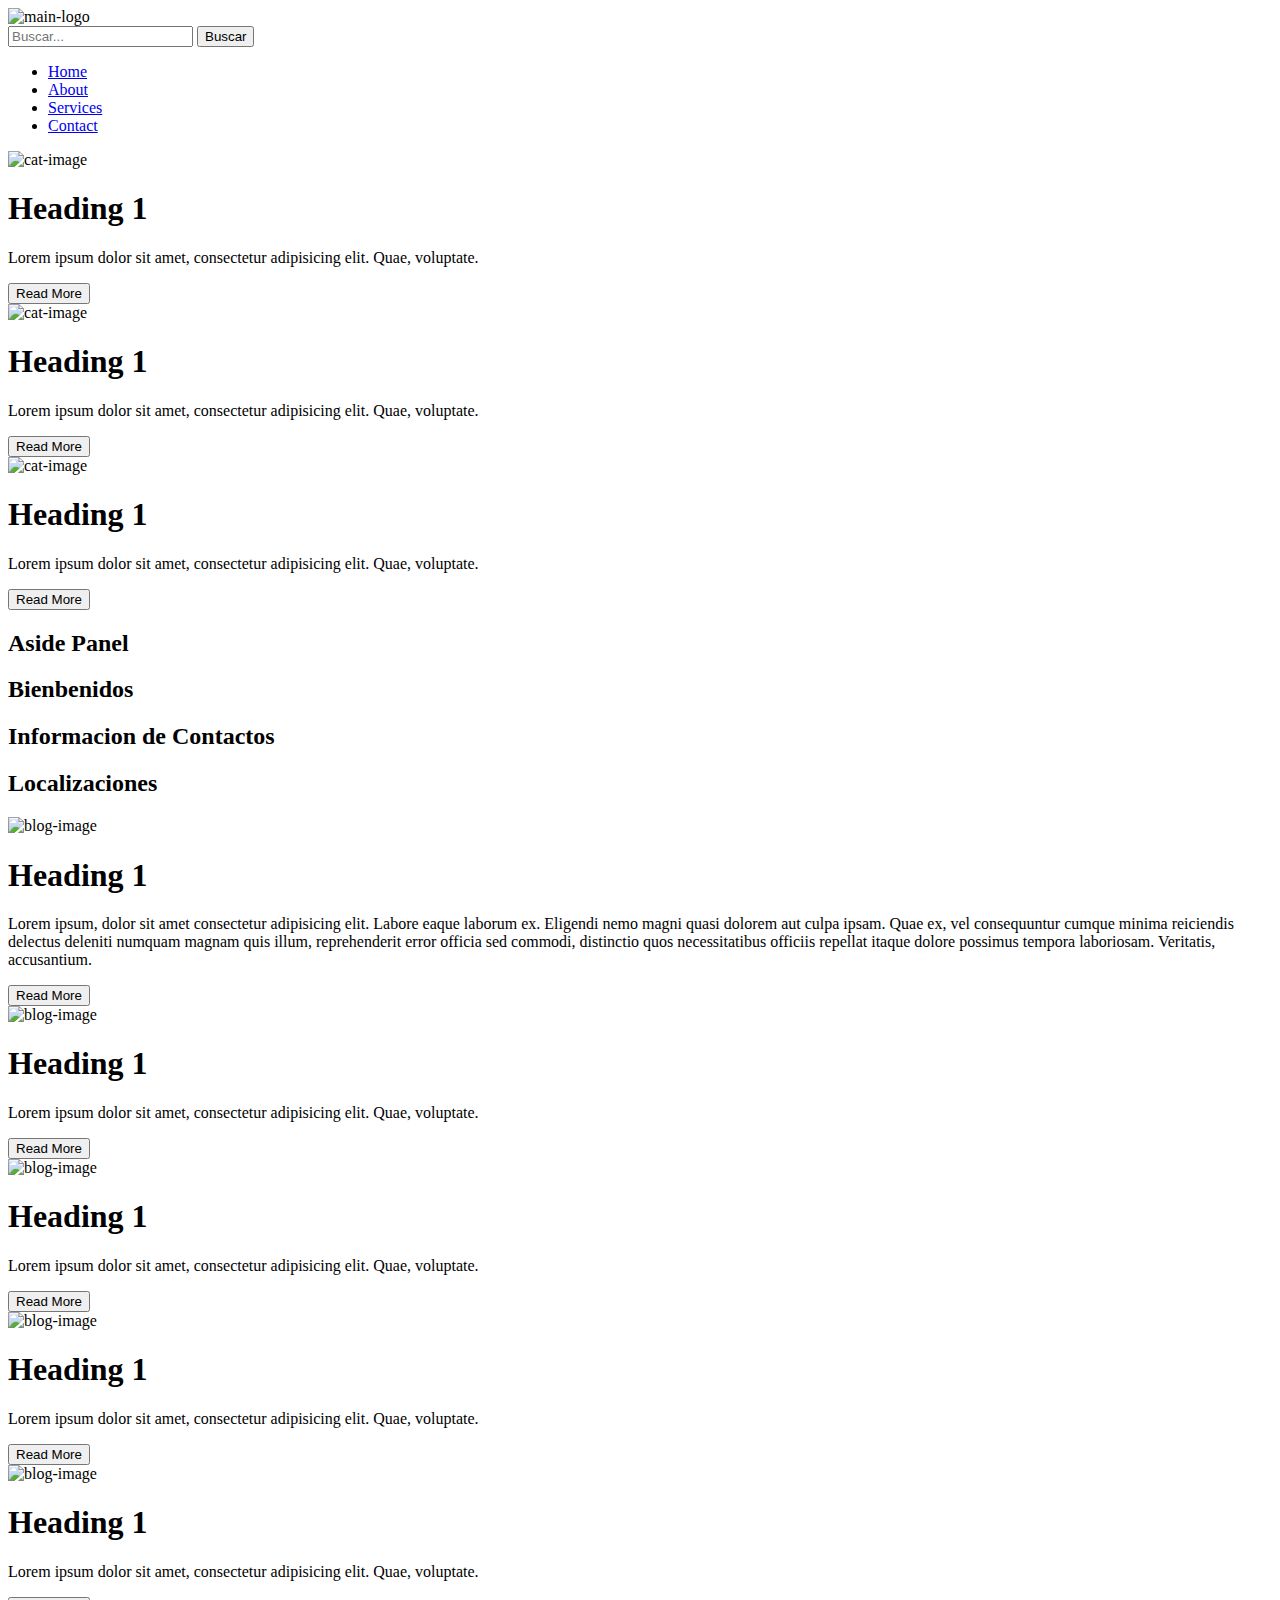
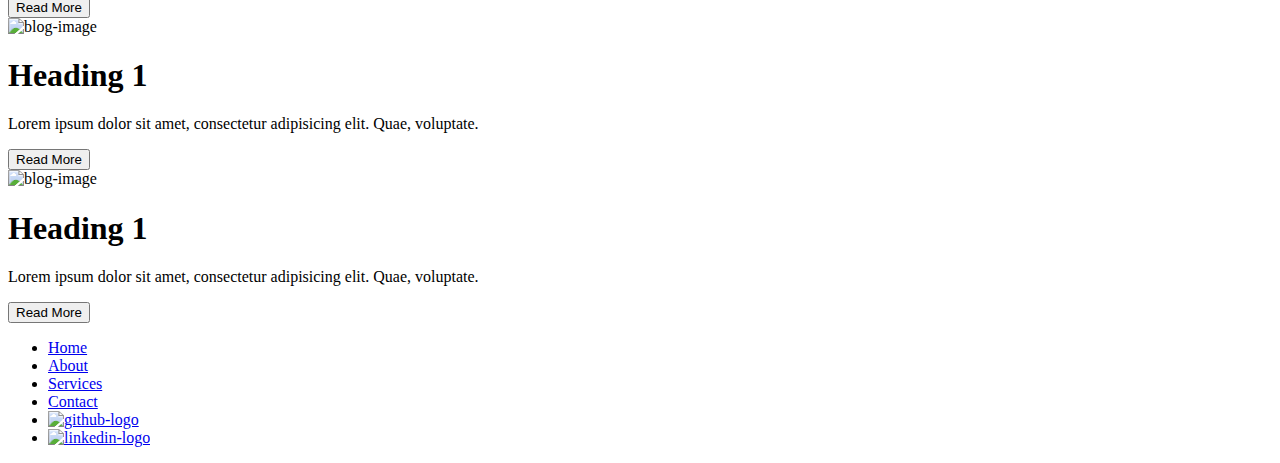
==== Mi-pagina-web-css/index.html @ aafde66d "Estructura-HTML" ====
<!DOCTYPE html>
<html lang="en">
  <head>
    <meta charset="UTF-8" />
    <meta name="viewport" content="width=device-width, initial-scale=1.0" />
    <link rel="stylesheet" href="style.css" />
    <title>DOMOTIKLOUD</title>
  </head>
  <body>
    <header>
      <div class="logo-container">
        <img
          src="https://cdn-icons-png.flaticon.com/512/1848/1848687.png"
          alt="main-logo"
        />
      </div>
      <form class="search-form">
        <input type="text" placeholder="Buscar..." />
        <button>Buscar</button>
      </form>
      <nav class="nav-links">
        <ul>
          <li><a href="#">Home</a></li>
          <li><a href="#">About</a></li>
          <li><a href="#">Services</a></li>
          <li><a href="#">Contact</a></li>
        </ul>
      </nav>
    </header>
    <main>
      <section class="home-container">
        <div class="card-container">
          <div class="card">
            <div class="card-image-container">
              <img
                src="https://www.alleycat.org/wp-content/uploads/2024/04/alley-our-bnr.jpg"
                alt="cat-image"
              />
            </div>
            <div class="card-info-container">
              <h1>Heading 1</h1>
              <p>
                Lorem ipsum dolor sit amet, consectetur adipisicing elit. Quae,
                voluptate.
              </p>
              <button>Read More</button>
            </div>
          </div>
          <div class="card">
            <div class="card-image-container">
              <img
                src="https://www.purina.in/sites/default/files/2023-05/feast.png"
                alt="cat-image"
              />
            </div>
            <div class="card-info-container">
              <h1>Heading 1</h1>
              <p>
                Lorem ipsum dolor sit amet, consectetur adipisicing elit. Quae,
                voluptate.
              </p>
              <button>Read More</button>
            </div>
          </div>
          <div class="card">
            <div class="card-image-container">
              <img
                src="https://d2zp5xs5cp8zlg.cloudfront.net/image-79322-800.jpg"
                alt="cat-image"
              />
            </div>
            <div class="card-info-container">
              <h1>Heading 1</h1>
              <p>
                Lorem ipsum dolor sit amet, consectetur adipisicing elit. Quae,
                voluptate.
              </p>
              <button>Read More</button>
            </div>
          </div>
        </div>
        <div class="aside-panel">
          <h2>Aside Panel</h2>
          <h2>Bienbenidos</h2>
          <h2>Informacion de Contactos</h2>
          <h2>Localizaciones</h2>
        </div>
      </section>
      <section class="blog-container">
        <div class="blog-card big-blog-card">
          <div class="blog-card-image-container">
            <img
              src="https://www.hola.com/horizon/square/e7799b783028-gatos-gestos-t.jpg?im=Resize=(640),type=downsize"
              alt="blog-image"
            />
          </div>
          <div class="blog-card-info-container">
            <h1>Heading 1</h1>
            <p>
              Lorem ipsum, dolor sit amet consectetur adipisicing elit. Labore
              eaque laborum ex. Eligendi nemo magni quasi dolorem aut culpa
              ipsam. Quae ex, vel consequuntur cumque minima reiciendis delectus
              deleniti numquam magnam quis illum, reprehenderit error officia
              sed commodi, distinctio quos necessitatibus officiis repellat
              itaque dolore possimus tempora laboriosam. Veritatis, accusantium.
            </p>
            <button>Read More</button>
          </div>
        </div>
        <div class="blog-card">
          <div class="blog-card-image-container">
            <img
              src="https://www.hola.com/horizon/square/e7799b783028-gatos-gestos-t.jpg?im=Resize=(640),type=downsize"
              alt="blog-image"
            />
          </div>
          <div class="blog-card-info-container">
            <h1>Heading 1</h1>
            <p>
              Lorem ipsum dolor sit amet, consectetur adipisicing elit. Quae,
              voluptate.
            </p>
            <button>Read More</button>
          </div>
        </div>
        <div class="blog-card">
          <div class="blog-card-image-container">
            <img
              src="https://www.hola.com/horizon/square/e7799b783028-gatos-gestos-t.jpg?im=Resize=(640),type=downsize"
              alt="blog-image"
            />
          </div>
          <div class="blog-card-info-container">
            <h1>Heading 1</h1>
            <p>
              Lorem ipsum dolor sit amet, consectetur adipisicing elit. Quae,
              voluptate.
            </p>
            <button>Read More</button>
          </div>
        </div>
        <div class="blog-card">
          <div class="blog-card-image-container">
            <img
              src="https://www.hola.com/horizon/square/e7799b783028-gatos-gestos-t.jpg?im=Resize=(640),type=downsize"
              alt="blog-image"
            />
          </div>
          <div class="blog-card-info-container">
            <h1>Heading 1</h1>
            <p>
              Lorem ipsum dolor sit amet, consectetur adipisicing elit. Quae,
              voluptate.
            </p>
            <button>Read More</button>
          </div>
        </div>
        <div class="blog-card">
          <div class="blog-card-image-container">
            <img
              src="https://www.hola.com/horizon/square/e7799b783028-gatos-gestos-t.jpg?im=Resize=(640),type=downsize"
              alt="blog-image"
            />
          </div>
          <div class="blog-card-info-container">
            <h1>Heading 1</h1>
            <p>
              Lorem ipsum dolor sit amet, consectetur adipisicing elit. Quae,
              voluptate.
            </p>
            <button>Read More</button>
          </div>
        </div>
        <div class="blog-card">
          <div class="blog-card-image-container">
            <img
              src="https://www.hola.com/horizon/square/e7799b783028-gatos-gestos-t.jpg?im=Resize=(640),type=downsize"
              alt="blog-image"
            />
          </div>
          <div class="blog-card-info-container">
            <h1>Heading 1</h1>
            <p>
              Lorem ipsum dolor sit amet, consectetur adipisicing elit. Quae,
              voluptate.
            </p>
            <button>Read More</button>
          </div>
        </div>
        <div class="blog-card">
          <div class="blog-card-image-container">
            <img
              src="https://www.hola.com/horizon/square/e7799b783028-gatos-gestos-t.jpg?im=Resize=(640),type=downsize"
              alt="blog-image"
            />
          </div>
          <div class="blog-card-info-container">
            <h1>Heading 1</h1>
            <p>
              Lorem ipsum dolor sit amet, consectetur adipisicing elit. Quae,
              voluptate.
            </p>
            <button>Read More</button>
          </div>
        </div>
      </section>
    </main>
    <footer>
      <ul class="footer-links">
        <li><a href="#">Home</a></li>
        <li><a href="#">About</a></li>
        <li><a href="#">Services</a></li>
        <li><a href="#">Contact</a></li>
        <li>
          <a href="#"
            ><img
              src="https://cdn-icons-png.flaticon.com/512/25/25231.png"
              alt="github-logo"
          /></a>
        </li>
        <li>
          <a href="#"
            ><img
              src="https://cdn-icons-png.flaticon.com/512/61/61109.png"
              alt="linkedin-logo"
          /></a>
        </li>
      </ul>
    </footer>
  </body>
</html>
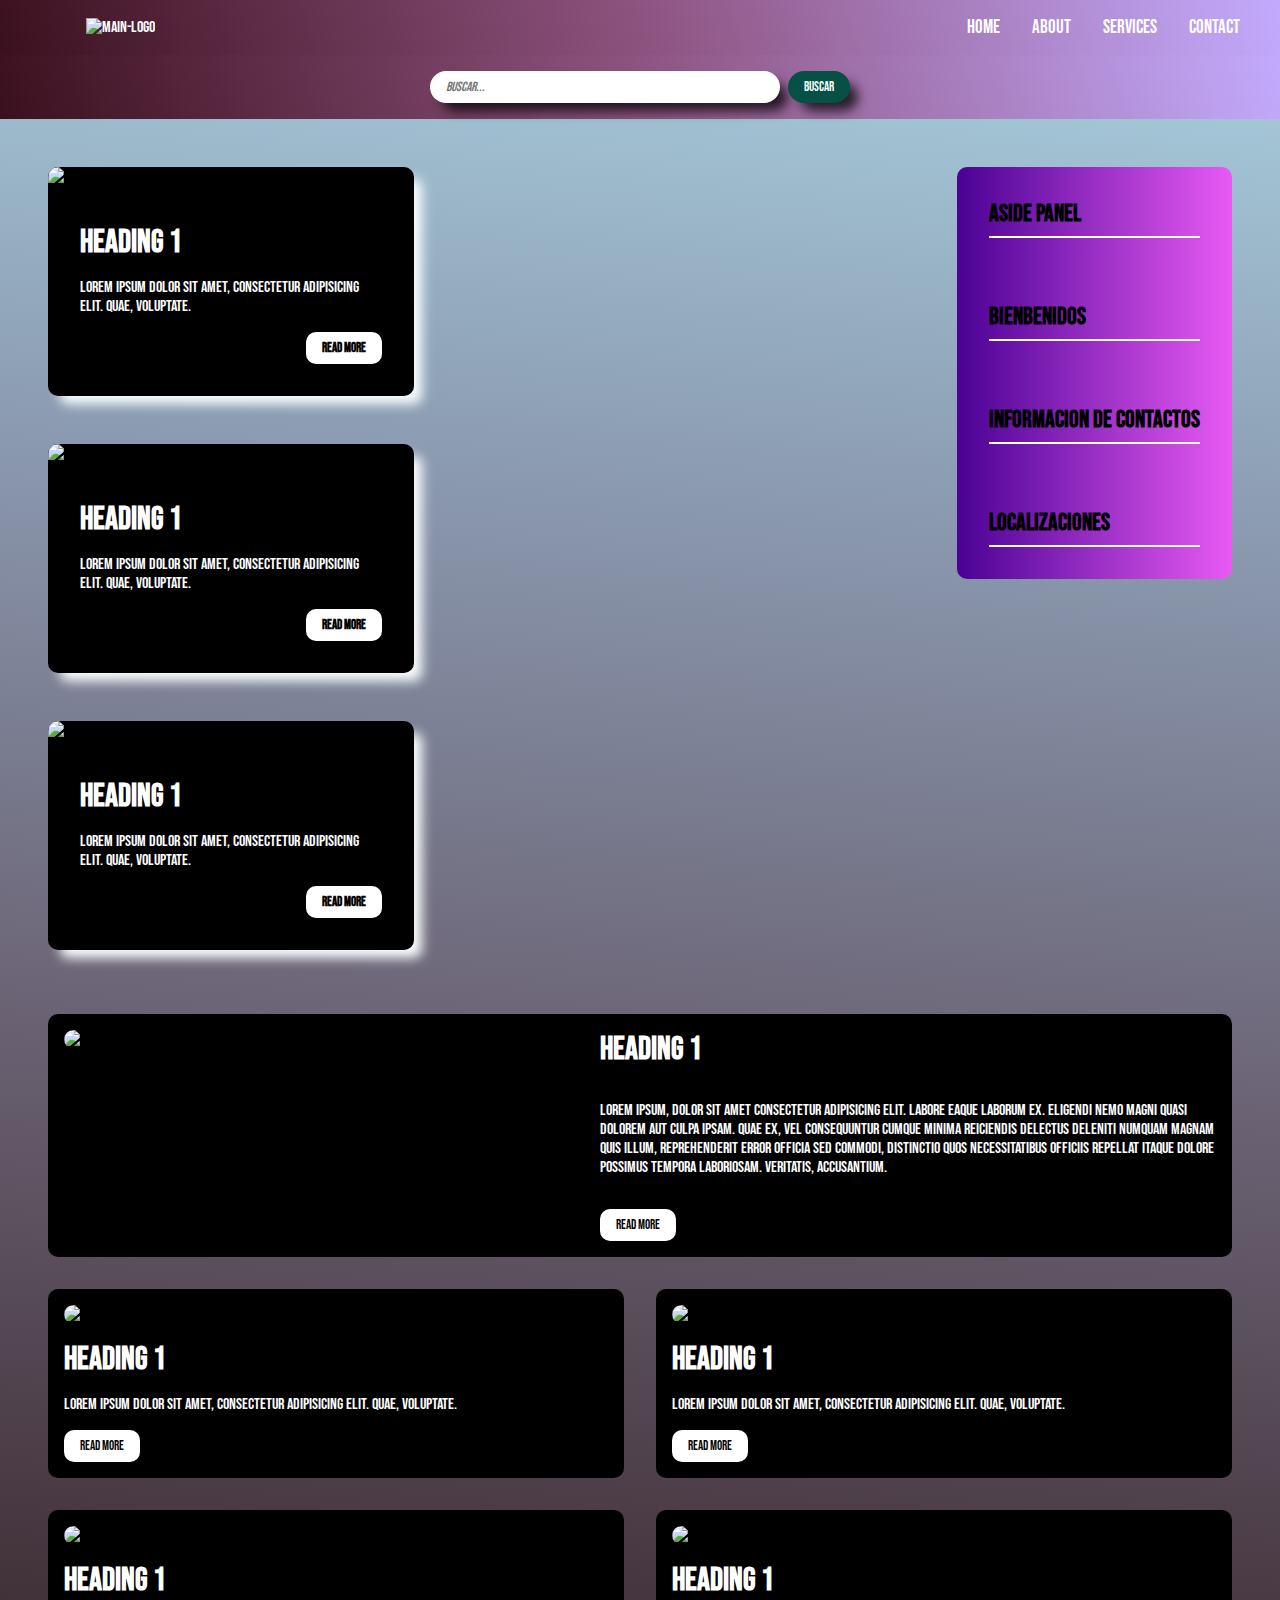
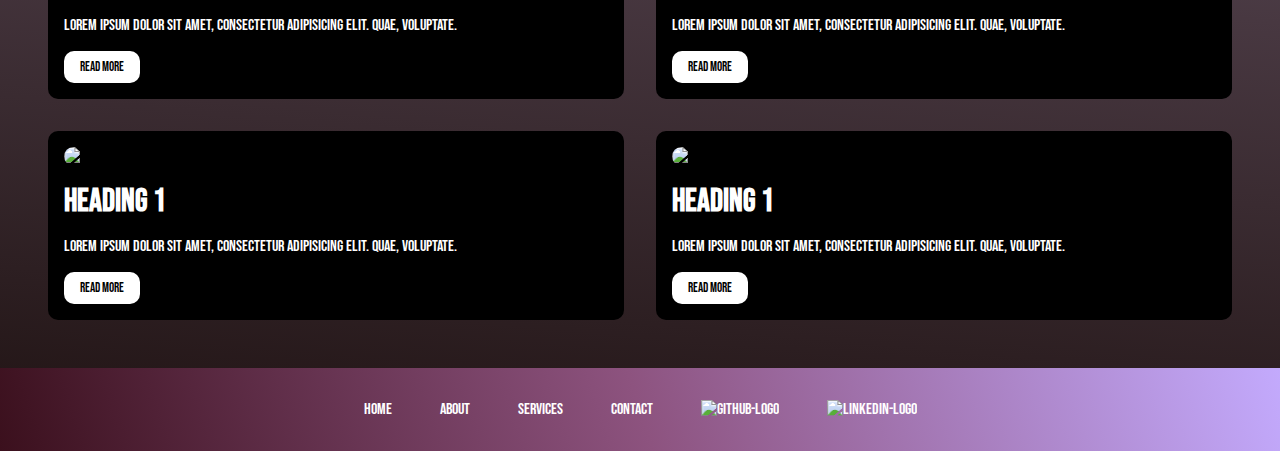
==== commit c486cafa: "Estilos-CSS" ====
--- a/Mi-pagina-web-css/index.html
+++ b/Mi-pagina-web-css/index.html
@@ -10,14 +10,16 @@
     <header>
       <div class="logo-container">
         <img
-          src="https://cdn-icons-png.flaticon.com/512/1848/1848687.png"
+          src="https://cdn-icons-png.flaticon.com/512/4707/4707053.png"
           alt="main-logo"
         />
       </div>
-      <form class="search-form">
-        <input type="text" placeholder="Buscar..." />
-        <button>Buscar</button>
-      </form>
+      <div class="DOMOTICA">
+        <img
+          src="https://domoticfy.es/wp-content/uploads/2023/01/domoticfy-2-negro.png"
+          alt=""
+        />
+      </div>
       <nav class="nav-links">
         <ul>
           <li><a href="#">Home</a></li>
@@ -27,14 +29,20 @@
         </ul>
       </nav>
     </header>
+    <header class="header-2">
+      <form class="search-form">
+        <input type="text" placeholder="Buscar..." />
+        <button>Buscar</button>
+      </form>
+    </header>
     <main>
       <section class="home-container">
         <div class="card-container">
           <div class="card">
             <div class="card-image-container">
               <img
-                src="https://www.alleycat.org/wp-content/uploads/2024/04/alley-our-bnr.jpg"
-                alt="cat-image"
+                src="https://www.ionoff.com.mx/wp-content/uploads/2022/06/domotica-1062022Untitled.png"
+                alt="smart-home-image"
               />
             </div>
             <div class="card-info-container">
@@ -49,8 +57,8 @@
           <div class="card">
             <div class="card-image-container">
               <img
-                src="https://www.purina.in/sites/default/files/2023-05/feast.png"
-                alt="cat-image"
+                src="https://www.ionoff.com.mx/wp-content/uploads/2022/06/domotica-1062022Untitled.png"
+                alt="smart-home-image"
               />
             </div>
             <div class="card-info-container">
@@ -65,8 +73,8 @@
           <div class="card">
             <div class="card-image-container">
               <img
-                src="https://d2zp5xs5cp8zlg.cloudfront.net/image-79322-800.jpg"
-                alt="cat-image"
+                src="https://www.ionoff.com.mx/wp-content/uploads/2022/06/domotica-1062022Untitled.png"
+                alt="smart-home-image"
               />
             </div>
             <div class="card-info-container">
@@ -90,7 +98,7 @@
         <div class="blog-card big-blog-card">
           <div class="blog-card-image-container">
             <img
-              src="https://www.hola.com/horizon/square/e7799b783028-gatos-gestos-t.jpg?im=Resize=(640),type=downsize"
+              src="https://www.larnitech.com/wp-content/uploads/2022/09/RGB-Top-Ceiling-Living-Room.png"
               alt="blog-image"
             />
           </div>
@@ -110,87 +118,87 @@
         <div class="blog-card">
           <div class="blog-card-image-container">
             <img
-              src="https://www.hola.com/horizon/square/e7799b783028-gatos-gestos-t.jpg?im=Resize=(640),type=downsize"
-              alt="blog-image"
-            />
-          </div>
-          <div class="blog-card-info-container">
-            <h1>Heading 1</h1>
-            <p>
-              Lorem ipsum dolor sit amet, consectetur adipisicing elit. Quae,
-              voluptate.
-            </p>
-            <button>Read More</button>
-          </div>
-        </div>
-        <div class="blog-card">
-          <div class="blog-card-image-container">
-            <img
-              src="https://www.hola.com/horizon/square/e7799b783028-gatos-gestos-t.jpg?im=Resize=(640),type=downsize"
-              alt="blog-image"
-            />
-          </div>
-          <div class="blog-card-info-container">
-            <h1>Heading 1</h1>
-            <p>
-              Lorem ipsum dolor sit amet, consectetur adipisicing elit. Quae,
-              voluptate.
-            </p>
-            <button>Read More</button>
-          </div>
-        </div>
-        <div class="blog-card">
-          <div class="blog-card-image-container">
-            <img
-              src="https://www.hola.com/horizon/square/e7799b783028-gatos-gestos-t.jpg?im=Resize=(640),type=downsize"
-              alt="blog-image"
-            />
-          </div>
-          <div class="blog-card-info-container">
-            <h1>Heading 1</h1>
-            <p>
-              Lorem ipsum dolor sit amet, consectetur adipisicing elit. Quae,
-              voluptate.
-            </p>
-            <button>Read More</button>
-          </div>
-        </div>
-        <div class="blog-card">
-          <div class="blog-card-image-container">
-            <img
-              src="https://www.hola.com/horizon/square/e7799b783028-gatos-gestos-t.jpg?im=Resize=(640),type=downsize"
-              alt="blog-image"
-            />
-          </div>
-          <div class="blog-card-info-container">
-            <h1>Heading 1</h1>
-            <p>
-              Lorem ipsum dolor sit amet, consectetur adipisicing elit. Quae,
-              voluptate.
-            </p>
-            <button>Read More</button>
-          </div>
-        </div>
-        <div class="blog-card">
-          <div class="blog-card-image-container">
-            <img
-              src="https://www.hola.com/horizon/square/e7799b783028-gatos-gestos-t.jpg?im=Resize=(640),type=downsize"
-              alt="blog-image"
-            />
-          </div>
-          <div class="blog-card-info-container">
-            <h1>Heading 1</h1>
-            <p>
-              Lorem ipsum dolor sit amet, consectetur adipisicing elit. Quae,
-              voluptate.
-            </p>
-            <button>Read More</button>
-          </div>
-        </div>
-        <div class="blog-card">
-          <div class="blog-card-image-container">
-            <img
-              src="https://www.hola.com/horizon/square/e7799b783028-gatos-gestos-t.jpg?im=Resize=(640),type=downsize"
+              src="https://cnnespanol.cnn.com/wp-content/uploads/2021/08/focos-inteligentes-casa-inteligente.png"
+              alt="blog-image"
+            />
+          </div>
+          <div class="blog-card-info-container">
+            <h1>Heading 1</h1>
+            <p>
+              Lorem ipsum dolor sit amet, consectetur adipisicing elit. Quae,
+              voluptate.
+            </p>
+            <button>Read More</button>
+          </div>
+        </div>
+        <div class="blog-card">
+          <div class="blog-card-image-container">
+            <img
+              src="https://cnnespanol.cnn.com/wp-content/uploads/2021/08/focos-inteligentes-casa-inteligente.png"
+              alt="blog-image"
+            />
+          </div>
+          <div class="blog-card-info-container">
+            <h1>Heading 1</h1>
+            <p>
+              Lorem ipsum dolor sit amet, consectetur adipisicing elit. Quae,
+              voluptate.
+            </p>
+            <button>Read More</button>
+          </div>
+        </div>
+        <div class="blog-card">
+          <div class="blog-card-image-container">
+            <img
+              src="https://cnnespanol.cnn.com/wp-content/uploads/2021/08/focos-inteligentes-casa-inteligente.png"
+              alt="blog-image"
+            />
+          </div>
+          <div class="blog-card-info-container">
+            <h1>Heading 1</h1>
+            <p>
+              Lorem ipsum dolor sit amet, consectetur adipisicing elit. Quae,
+              voluptate.
+            </p>
+            <button>Read More</button>
+          </div>
+        </div>
+        <div class="blog-card">
+          <div class="blog-card-image-container">
+            <img
+              src="https://cnnespanol.cnn.com/wp-content/uploads/2021/08/focos-inteligentes-casa-inteligente.png"
+              alt="blog-image"
+            />
+          </div>
+          <div class="blog-card-info-container">
+            <h1>Heading 1</h1>
+            <p>
+              Lorem ipsum dolor sit amet, consectetur adipisicing elit. Quae,
+              voluptate.
+            </p>
+            <button>Read More</button>
+          </div>
+        </div>
+        <div class="blog-card">
+          <div class="blog-card-image-container">
+            <img
+              src="https://cnnespanol.cnn.com/wp-content/uploads/2021/08/focos-inteligentes-casa-inteligente.png"
+              alt="blog-image"
+            />
+          </div>
+          <div class="blog-card-info-container">
+            <h1>Heading 1</h1>
+            <p>
+              Lorem ipsum dolor sit amet, consectetur adipisicing elit. Quae,
+              voluptate.
+            </p>
+            <button>Read More</button>
+          </div>
+        </div>
+        <div class="blog-card">
+          <div class="blog-card-image-container">
+            <img
+              src="https://cnnespanol.cnn.com/wp-content/uploads/2021/08/focos-inteligentes-casa-inteligente.png"
               alt="blog-image"
             />
           </div>
--- a/Mi-pagina-web-css/style.css
+++ b/Mi-pagina-web-css/style.css
@@ -0,0 +1,424 @@
+@import url('https://fonts.googleapis.com/css2?family=Bebas+Neue&display=swap');
+
+*{
+    margin: 0;
+    padding: 0;
+    box-sizing: border-box;
+    font-family: "Bebas Neue", serif;
+    list-style: none;
+}
+
+body{
+    background-color: webkit-linear-gradient(185deg, #aad2e1,#8b9ab0,#6d6678,#483841,#1f1212);/* Chrome 10-25, Safari 5.1-6 */                          background: linear-gradient(185deg, #aad2e1,#8b9ab0,#6d6678,#483841,#1f1212);/* W3C, IE 10+/ Edge, Firefox 16+, Chrome 26+, Opera 12+, Safari 7+ */                                             
+    
+
+}
+
+a{
+    text-decoration: none;
+    color: white;
+}
+
+p{
+    color: white;
+}
+
+h1{
+    color: white;
+}
+
+header{
+    background-color: webkit-linear-gradient(252deg, #c3aafd,#8d537f,#3b101d);/* Chrome 10-25, Safari 5.1-6 */                          background: linear-gradient(252deg, #c3aafd,#8d537f,#3b101d);/* W3C, IE 10+/ Edge, Firefox 16+, Chrome 26+, Opera 12+, Safari 7+ */                                             ;
+    padding: 1rem 2.5rem;
+    text-align: center;
+    color: #fff;
+    display: flex;
+    justify-content:space-between;
+    align-items: center;
+} 
+
+.header-2{
+    background-color: #2776a3;
+    padding: 1rem 2.5rem;
+    text-align: center;
+    color: #fff;
+    display: flex;
+    justify-content:center;
+    align-items: center;
+}
+
+main{
+    display: flex;
+    padding: 3rem;
+    flex-direction: column;
+    gap: 4rem;
+}
+
+footer{
+    display: flex;
+    background-color: webkit-linear-gradient(252deg, #c3aafd,#8d537f,#3b101d);/* Chrome 10-25, Safari 5.1-6 */                          background: linear-gradient(252deg, #c3aafd,#8d537f,#3b101d);/* W3C, IE 10+/ Edge, Firefox 16+, Chrome 26+, Opera 12+, Safari 7+ */                                             ;
+    padding: 2rem;
+    justify-content: center;
+    
+}
+
+
+
+.search-form {
+    display: flex;
+    align-self: flex-end;
+    justify-content: center;
+    gap: 0.5rem;
+    width: 35%;
+
+    
+}
+
+.search-form input {
+    padding: 0.5rem 1rem;
+    border-radius: 100vw;
+    border: none; 
+    flex-grow: 1;
+    box-shadow: 10px 10px 12px -2px rgba(0,0,0,0.75);  
+}
+
+.search-form input::placeholder{
+    font-style: italic;
+    
+}
+
+.search-form input:focus{
+    outline: none;
+    
+}
+
+.search-form button {
+    border: none;
+    background-color: rgb(6, 80, 70);
+    color: #fff;
+    padding: 0.5rem 1rem;
+    border-radius: 100vw;   
+    transition: 200ms;
+    box-shadow: 10px 10px 12px -2px rgba(0,0,0,0.75);
+}
+
+.search-form button:hover{
+    background-color: #fff;
+    color: black;
+}
+
+.nav-links ul {
+    display: flex;
+    gap: 2rem;
+    
+    
+}
+
+.nav-links ul li{
+    font-size: 1.2rem;
+    transition: all 0.2s;
+    
+}
+
+.nav-links ul li:hover{
+    text-decoration: underline #fff 3px;
+    transform: scale(1.1);
+}
+
+
+
+.logo-container{
+    width: 10rem;
+   
+}
+
+.logo-container img{
+    width: 100%;
+    
+} 
+
+.DOMOTICA{
+    width: 45rem;
+
+}
+
+.DOMOTICA img{
+    width: 100%;
+    
+}
+
+
+.nav-buttom{
+    display: none;
+}
+
+.nav-buttom img{
+    width: 100%;
+}
+
+.home-container{
+    display: flex;
+    justify-content: space-between;
+}
+
+.card-container{
+   
+    display: flex;
+    gap:3rem;
+    flex-direction: column;
+}
+
+.card{ 
+    width: 100%;
+    background-color: black;
+    border-radius: 10px;
+    display: flex;
+    box-shadow: 10px 10px 12px -2px rgba(251,255,255,1);
+}
+
+.card :hover{
+    transform: scale(1.1);
+    transition: 0.10s;
+}
+.card-image-container{
+   flex: 1;
+}
+
+.card-image-container img{
+    width: 25rem;
+    height: 100%;
+    border-radius: 10px  0 0 10px;
+    overflow: hidden;
+    
+}
+
+.card-info-container{
+    padding: 2rem;
+    display: flex;
+    flex-direction: column;
+    gap: 1rem;
+   
+}
+
+.card-info-container button{
+    border: none;
+    background-color: #fff;
+    padding: 0.5rem 1rem;
+    border-radius: 10px;
+    margin-top: 0.5rem;
+    font-weight: bold;
+    align-self: flex-end;
+    margin: 8rem 0 0 0; 
+    
+}
+
+.aside-panel{
+    
+    background-color: webkit-linear-gradient(90deg, #4a0194,#992fc4,#e75af4);background: linear-gradient(90deg, #4a0194,#992fc4,#e75af4);
+    border-radius: 10px;
+    padding: 0 2rem 2rem 2rem;
+    display: flex;
+    flex-direction: column;
+    gap: 2rem;
+    height: fit-content;
+}
+
+.aside-panel h2{
+    padding: 2rem 0 0.5rem 0;
+    border-bottom: 2px solid #fff;
+}
+
+.blog-container{
+    display: grid;
+    grid-template-columns: 1fr 1fr;
+    grid-template-rows: auto;
+    gap: 2rem;
+    place-content: center; 
+    
+}
+
+
+.blog-card{
+    background-color: black;
+    border-radius: 10px;
+    padding: 1rem;
+    display: flex;
+    flex-direction: column;
+    width: 100%;
+    gap: 1rem;
+} 
+
+.big-blog-card{
+    grid-column: 1 / 3;
+    grid-row: 1 / 2;
+    flex-direction: row;
+    gap: 2rem;
+}
+
+.blog-card-image-container{
+    width: 100%;
+}
+
+.blog-card-image-container img{
+    width: 100%;
+    border-radius: 10px;
+}
+
+.big-blog-card .blog-card-image-container{
+    width: 45%;
+}
+
+.big-blog-card .blog-card-image-container img{
+    height: 100%;
+    width: 100;
+}
+
+.blog-card-info-container{
+    display: flex;
+    flex-direction: column;
+    gap: 1rem;
+}
+
+.big-blog-card .blog-card-info-container{
+    width: 55%;
+    gap: 2rem;
+}
+
+.blog-card-info-container button{
+    border: none;
+   background-color: #fff;
+    padding: 0.5rem 1rem;
+    border-radius: 10px;
+    align-self: flex-start;
+}
+.footer-links{
+    display: flex;
+    justify-content: center;
+    gap: 3rem;
+    align-items: center;
+
+}
+
+.footer-links img{
+    width: 2rem;
+   
+}
+@media only screen and (max-width: 1600px) {
+    .card{
+        width: 80%;
+    }
+}
+
+@media only screen and (max-width: 1300px) {
+    .card{
+        flex-direction: column;
+    }
+
+    .card-info-container button{
+        margin: 0;
+    }
+
+    .card-image-container {
+        width: 100%;
+    }
+
+    .card-image-container img{
+        width: 100%;
+        border-radius: 10px 10px 0 0;
+    }
+
+}
+
+@media only screen and (max-width: 100px) {
+    header{
+        padding: 1rem;
+    }
+
+    .header-2{
+        padding: 1rem;
+    }
+
+    .nav-links ul li{
+        font-size: 0.8rem;
+    }
+
+    .logo-container{
+        width: 6rem;
+    }
+
+    .nav-links{
+        display: none;
+    }
+
+    .nav-buttom{
+        display: block;
+        width: 5rem;
+    }
+
+    .big-blog-card{
+        grid-column: 1 / 3;
+        grid: 1 / 2;
+        flex-direction: column;
+        gap: 2rem;
+    }
+
+    .big-blog-card .blog-card-image-container{
+        width: 100%;
+    }
+
+    .big-blog-card .blog-card-image-container img{
+        height: 100%;
+        width: 100%;
+    }
+
+    .big-blog-card .blog-card-info-container{
+        width: 100%;
+        gap: 2rem;
+    }
+}
+
+@media only screen and (max-width: 725px){
+    .home-container{
+        flex-direction: column;
+        align-items: center;
+        gap: 2rem;
+    }
+
+    .card-container{
+        align-items: center;
+    }
+
+    .aside-panel{
+        width: 80%;
+    
+    }
+}
+
+@media only screen and (max-width: 600px){
+    .search-form{
+        display: none;
+    }
+
+    .blog-container{
+        grid-template-columns: 1fr;
+    }
+
+    .big-blog-card{
+        grid-column: 1 / 2;
+        grid-row: 1 / 2;
+        flex-direction: row;
+        gap: 2rem;
+        flex-direction: column;
+        
+    }
+
+    .footer{
+        padding: 1rem;
+        font-size: 0.8rem;
+    }
+
+    .footer-links{
+        gap: 1rem;
+    }
+}
+
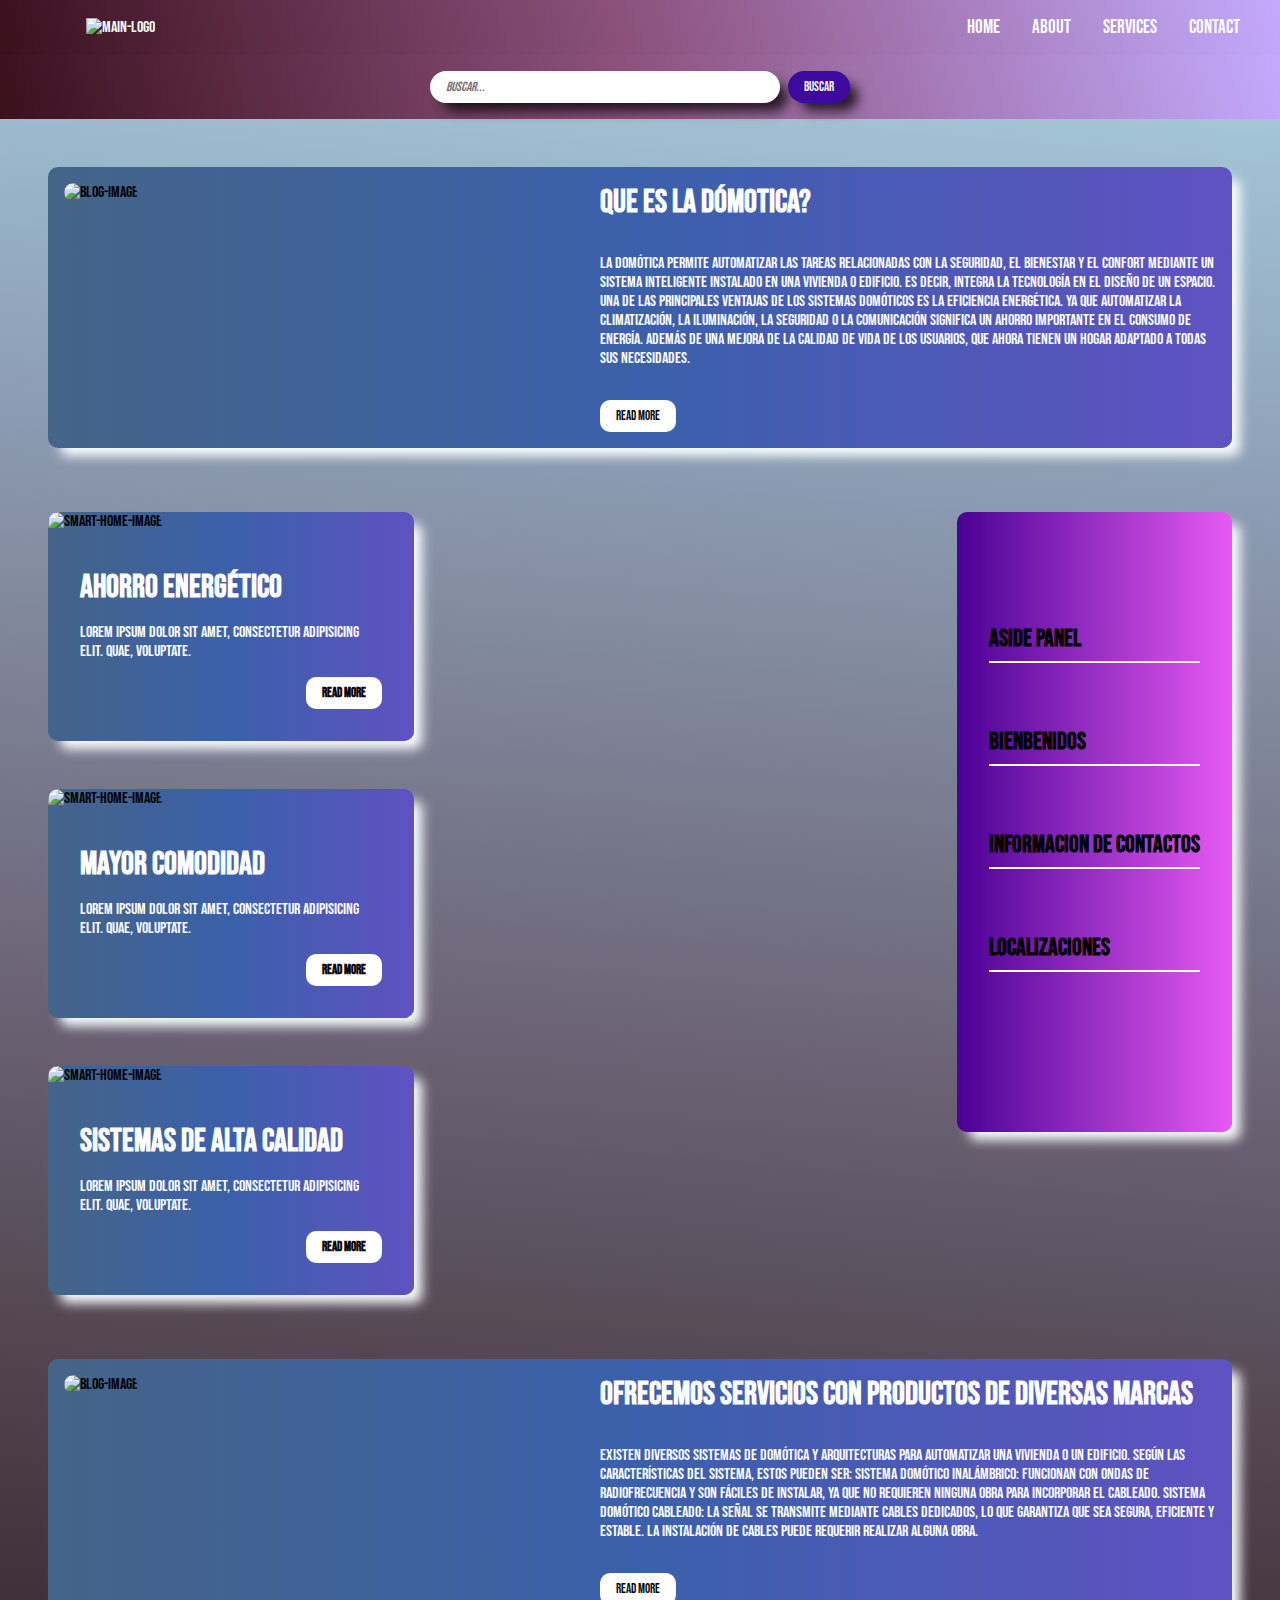
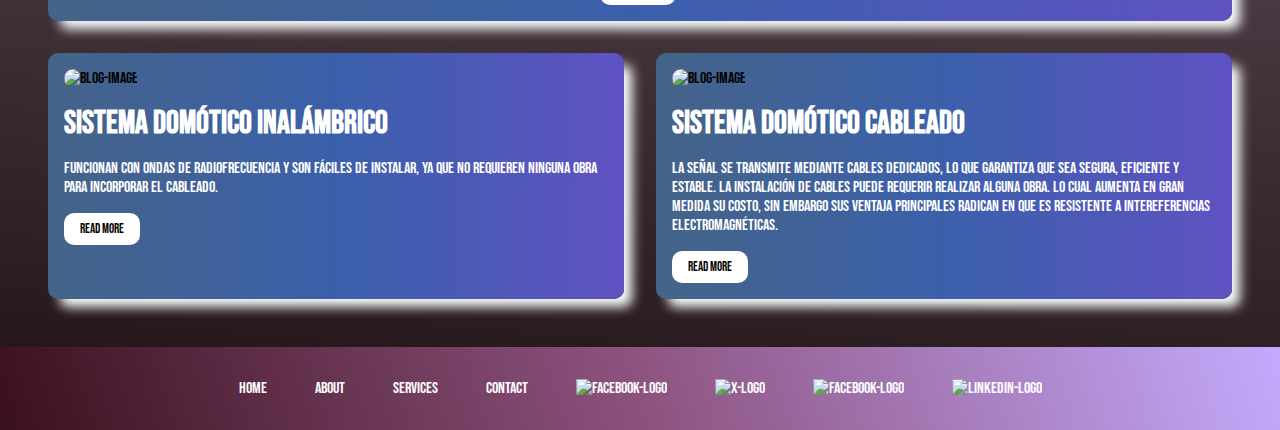
==== commit 69c5bc68: "Diseño_final" ====
--- a/Mi-pagina-web-css/index.html
+++ b/Mi-pagina-web-css/index.html
@@ -36,17 +36,40 @@
       </form>
     </header>
     <main>
+      <div class="blog-card big-blog-card">
+        <div class="blog-card-image-container">
+          <img
+            src="https://img.innovaciondigital360.com/wp-content/uploads/2022/02/28094214/smarthome.jpg"
+            alt="blog-image"
+          />
+        </div>
+        <div class="blog-card-info-container">
+          <h1>Que es la dómotica?</h1>
+          <p>
+            La domótica permite automatizar las tareas relacionadas con la
+            seguridad, el bienestar y el confort mediante un sistema inteligente
+            instalado en una vivienda o edificio. Es decir, integra la
+            tecnología en el diseño de un espacio. Una de las principales
+            ventajas de los sistemas domóticos es la eficiencia energética. Ya
+            que automatizar la climatización, la iluminación, la seguridad o la
+            comunicación significa un ahorro importante en el consumo de
+            energía. Además de una mejora de la calidad de vida de los usuarios,
+            que ahora tienen un hogar adaptado a todas sus necesidades.
+          </p>
+          <button>Read More</button>
+        </div>
+      </div>
       <section class="home-container">
         <div class="card-container">
           <div class="card">
             <div class="card-image-container">
               <img
-                src="https://www.ionoff.com.mx/wp-content/uploads/2022/06/domotica-1062022Untitled.png"
+                src="https://remihome.es/wp-content/uploads/2023/06/3.png"
                 alt="smart-home-image"
               />
             </div>
             <div class="card-info-container">
-              <h1>Heading 1</h1>
+              <h1>Ahorro energético</h1>
               <p>
                 Lorem ipsum dolor sit amet, consectetur adipisicing elit. Quae,
                 voluptate.
@@ -57,12 +80,12 @@
           <div class="card">
             <div class="card-image-container">
               <img
-                src="https://www.ionoff.com.mx/wp-content/uploads/2022/06/domotica-1062022Untitled.png"
+                src="https://klibtech.com/cdn/shop/articles/bienvenido-al-mundo-de-la-domotica-klibtech.png?v=1692491980"
                 alt="smart-home-image"
               />
             </div>
             <div class="card-info-container">
-              <h1>Heading 1</h1>
+              <h1>Mayor comodidad</h1>
               <p>
                 Lorem ipsum dolor sit amet, consectetur adipisicing elit. Quae,
                 voluptate.
@@ -73,12 +96,12 @@
           <div class="card">
             <div class="card-image-container">
               <img
-                src="https://www.ionoff.com.mx/wp-content/uploads/2022/06/domotica-1062022Untitled.png"
+                src="https://compass4d.eu/wp-content/uploads/2022/10/steptodown.com404941-1024x683.jpg"
                 alt="smart-home-image"
               />
             </div>
             <div class="card-info-container">
-              <h1>Heading 1</h1>
+              <h1>Sistemas de alta calidad</h1>
               <p>
                 Lorem ipsum dolor sit amet, consectetur adipisicing elit. Quae,
                 voluptate.
@@ -103,14 +126,16 @@
             />
           </div>
           <div class="blog-card-info-container">
-            <h1>Heading 1</h1>
+            <h1>Ofrecemos servicios con productos de diversas marcas</h1>
             <p>
-              Lorem ipsum, dolor sit amet consectetur adipisicing elit. Labore
-              eaque laborum ex. Eligendi nemo magni quasi dolorem aut culpa
-              ipsam. Quae ex, vel consequuntur cumque minima reiciendis delectus
-              deleniti numquam magnam quis illum, reprehenderit error officia
-              sed commodi, distinctio quos necessitatibus officiis repellat
-              itaque dolore possimus tempora laboriosam. Veritatis, accusantium.
+              Existen diversos sistemas de domótica y arquitecturas para
+              automatizar una vivienda o un edificio. Según las características
+              del sistema, estos pueden ser: Sistema domótico inalámbrico:
+              Funcionan con ondas de radiofrecuencia y son fáciles de instalar,
+              ya que no requieren ninguna obra para incorporar el cableado.
+              Sistema domótico cableado: La señal se transmite mediante cables
+              dedicados, lo que garantiza que sea segura, eficiente y estable.
+              La instalación de cables puede requerir realizar alguna obra.
             </p>
             <button>Read More</button>
           </div>
@@ -123,10 +148,10 @@
             />
           </div>
           <div class="blog-card-info-container">
-            <h1>Heading 1</h1>
+            <h1>Sistema domótico inalámbrico</h1>
             <p>
-              Lorem ipsum dolor sit amet, consectetur adipisicing elit. Quae,
-              voluptate.
+              Funcionan con ondas de radiofrecuencia y son fáciles de instalar,
+              ya que no requieren ninguna obra para incorporar el cableado.
             </p>
             <button>Read More</button>
           </div>
@@ -134,79 +159,18 @@
         <div class="blog-card">
           <div class="blog-card-image-container">
             <img
-              src="https://cnnespanol.cnn.com/wp-content/uploads/2021/08/focos-inteligentes-casa-inteligente.png"
+              src="https://www.tecnoseguro.com/media/k2/items/cache/be09e91db356e44eae9440e23b7f432b_XL.jpg"
               alt="blog-image"
             />
           </div>
           <div class="blog-card-info-container">
-            <h1>Heading 1</h1>
+            <h1>Sistema domótico cableado</h1>
             <p>
-              Lorem ipsum dolor sit amet, consectetur adipisicing elit. Quae,
-              voluptate.
-            </p>
-            <button>Read More</button>
-          </div>
-        </div>
-        <div class="blog-card">
-          <div class="blog-card-image-container">
-            <img
-              src="https://cnnespanol.cnn.com/wp-content/uploads/2021/08/focos-inteligentes-casa-inteligente.png"
-              alt="blog-image"
-            />
-          </div>
-          <div class="blog-card-info-container">
-            <h1>Heading 1</h1>
-            <p>
-              Lorem ipsum dolor sit amet, consectetur adipisicing elit. Quae,
-              voluptate.
-            </p>
-            <button>Read More</button>
-          </div>
-        </div>
-        <div class="blog-card">
-          <div class="blog-card-image-container">
-            <img
-              src="https://cnnespanol.cnn.com/wp-content/uploads/2021/08/focos-inteligentes-casa-inteligente.png"
-              alt="blog-image"
-            />
-          </div>
-          <div class="blog-card-info-container">
-            <h1>Heading 1</h1>
-            <p>
-              Lorem ipsum dolor sit amet, consectetur adipisicing elit. Quae,
-              voluptate.
-            </p>
-            <button>Read More</button>
-          </div>
-        </div>
-        <div class="blog-card">
-          <div class="blog-card-image-container">
-            <img
-              src="https://cnnespanol.cnn.com/wp-content/uploads/2021/08/focos-inteligentes-casa-inteligente.png"
-              alt="blog-image"
-            />
-          </div>
-          <div class="blog-card-info-container">
-            <h1>Heading 1</h1>
-            <p>
-              Lorem ipsum dolor sit amet, consectetur adipisicing elit. Quae,
-              voluptate.
-            </p>
-            <button>Read More</button>
-          </div>
-        </div>
-        <div class="blog-card">
-          <div class="blog-card-image-container">
-            <img
-              src="https://cnnespanol.cnn.com/wp-content/uploads/2021/08/focos-inteligentes-casa-inteligente.png"
-              alt="blog-image"
-            />
-          </div>
-          <div class="blog-card-info-container">
-            <h1>Heading 1</h1>
-            <p>
-              Lorem ipsum dolor sit amet, consectetur adipisicing elit. Quae,
-              voluptate.
+              La señal se transmite mediante cables dedicados, lo que garantiza
+              que sea segura, eficiente y estable. La instalación de cables
+              puede requerir realizar alguna obra. Lo cual aumenta en gran
+              medida su costo, sin embargo sus ventaja principales radican en
+              que es resistente a intereferencias electromagnéticas.
             </p>
             <button>Read More</button>
           </div>
@@ -222,8 +186,22 @@
         <li>
           <a href="#"
             ><img
-              src="https://cdn-icons-png.flaticon.com/512/25/25231.png"
-              alt="github-logo"
+              src="https://img.icons8.com/ios11/512/facebook-new.png"
+              alt="facebook-logo"
+          /></a>
+        </li>
+        <li>
+          <a href="#"
+            ><img
+              src="https://img.icons8.com/ios_filled/512/twitterx.png"
+              alt="X-logo"
+          /></a>
+        </li>
+        <li>
+          <a href="#"
+            ><img
+              src="https://cdn3.iconfinder.com/data/icons/free-social-icons/67/youtube_circle_black-512.png"
+              alt="facebook-logo"
           /></a>
         </li>
         <li>
--- a/Mi-pagina-web-css/style.css
+++ b/Mi-pagina-web-css/style.css
@@ -94,7 +94,7 @@
 
 .search-form button {
     border: none;
-    background-color: rgb(6, 80, 70);
+    background-color: rgb(61, 9, 158);
     color: #fff;
     padding: 0.5rem 1rem;
     border-radius: 100vw;   
@@ -121,7 +121,7 @@
 }
 
 .nav-links ul li:hover{
-    text-decoration: underline #fff 3px;
+    
     transform: scale(1.1);
 }
 
@@ -170,13 +170,13 @@
 
 .card{ 
     width: 100%;
-    background-color: black;
+    background-color: webkit-linear-gradient(90deg, #446488,#3b60ab,#5f52c2);background: linear-gradient(90deg, #446488,#3b60ab,#5f52c2);
     border-radius: 10px;
     display: flex;
     box-shadow: 10px 10px 12px -2px rgba(251,255,255,1);
 }
 
-.card :hover{
+button :hover{
     transform: scale(1.1);
     transition: 0.10s;
 }
@@ -216,11 +216,12 @@
     
     background-color: webkit-linear-gradient(90deg, #4a0194,#992fc4,#e75af4);background: linear-gradient(90deg, #4a0194,#992fc4,#e75af4);
     border-radius: 10px;
-    padding: 0 2rem 2rem 2rem;
+    padding: 5rem 2rem 10rem 2rem;
     display: flex;
     flex-direction: column;
     gap: 2rem;
     height: fit-content;
+    box-shadow: 10px 10px 12px -2px rgba(251,255,255,1);
 }
 
 .aside-panel h2{
@@ -234,18 +235,20 @@
     grid-template-rows: auto;
     gap: 2rem;
     place-content: center; 
+   
     
 }
 
 
 .blog-card{
-    background-color: black;
+    background-color: webkit-linear-gradient(90deg, #446488,#3b60ab,#5f52c2);background: linear-gradient(90deg, #446488,#3b60ab,#5f52c2);
     border-radius: 10px;
     padding: 1rem;
     display: flex;
     flex-direction: column;
     width: 100%;
     gap: 1rem;
+    box-shadow: 10px 10px 12px -2px rgba(251,255,255,1);
 } 
 
 .big-blog-card{
@@ -272,6 +275,7 @@
     height: 100%;
     width: 100;
 }
+
 
 .blog-card-info-container{
     display: flex;
